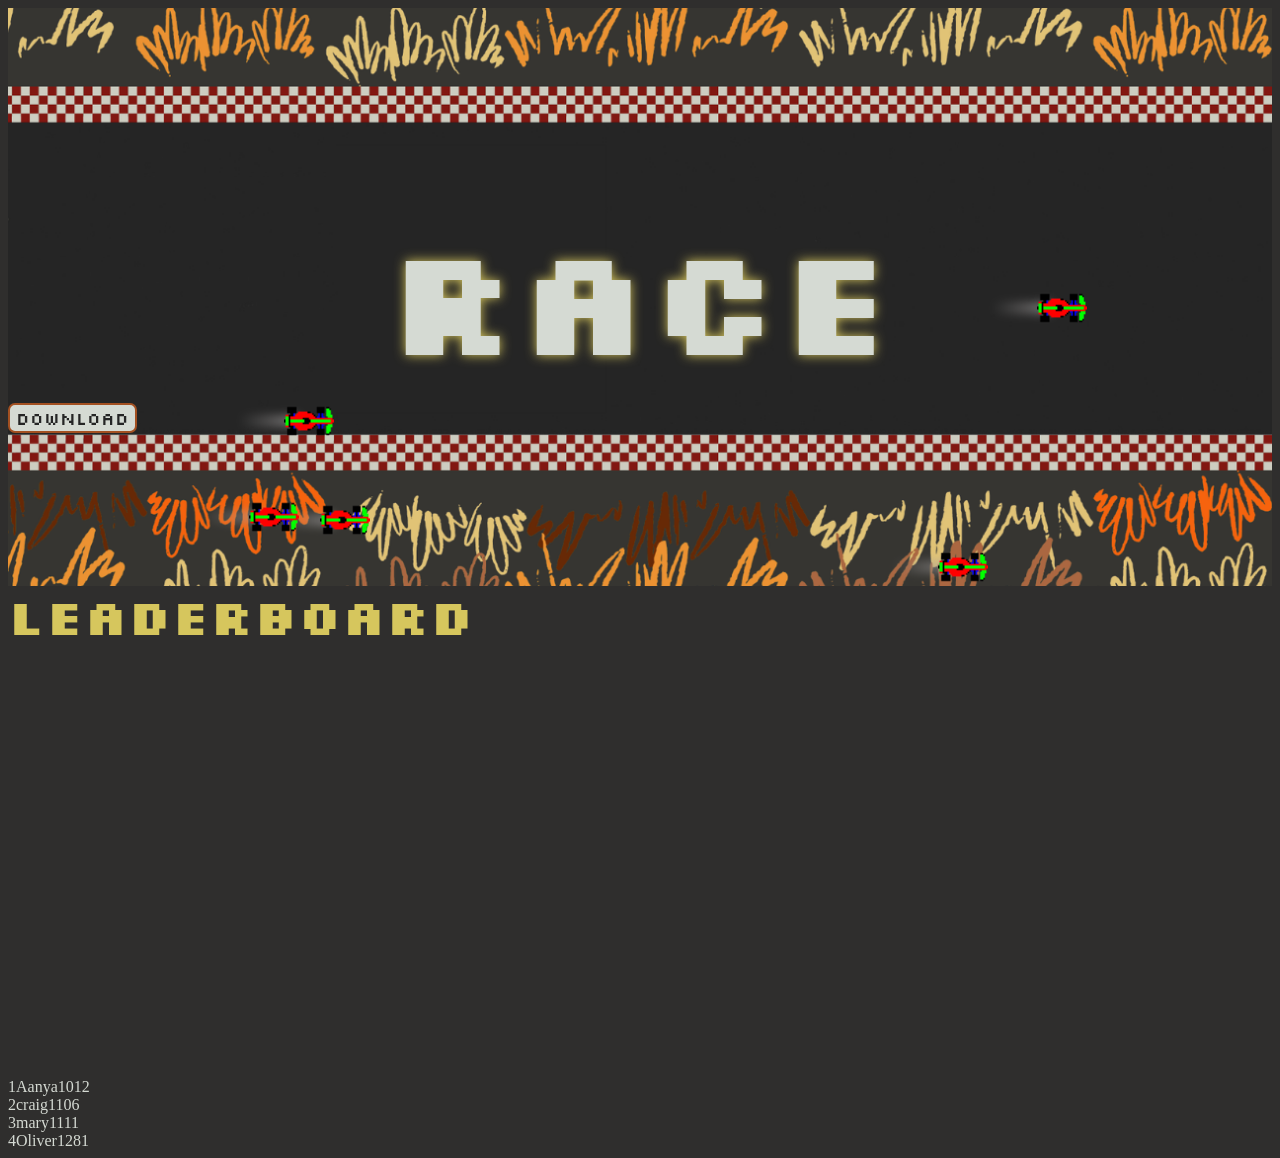
==== web/index.html @ 8d673bc2 "aghhh it all got dleted aghh i copy pasted from earlier branches tho" ====
<!DOCTYPE html>
<html>
    <head>
        <meta charset="utf-8">
        <link rel="stylesheet" href="style.css"/>
        <title>RACE</title> 
        <link rel="preconnect" href="https://fonts.googleapis.com">
        <link rel="preconnect" href="https://fonts.gstatic.com" crossorigin>
        <link href="https://fonts.googleapis.com/css2?family=Silkscreen:wght@400;700&display=swap" rel="stylesheet">
    </head>
    <body>
        <header id="top">
            <img id="bg" src="../Textures/Untitled design (26).png" >
            <h1>RACE</h1>
            <button>download</button>
        </header>
        <main>
            <h3>leaderboard</h3>
            <div id="lele"></div>
        </main>
        <script src="script.js"></script>
    </body>
</html>
---- web/style.css ----
.silkscreen-bold {
  font-family: "Silkscreen", sans-serif;
  font-weight: 400;
  font-style: normal;
}

body{
    background-color: #2f2e2d;
    color: #d5dad3;
    cursor: url(../Textures/ue\ \(1\).png),auto;
}
#bg{
    display: absolute;
    height: auto;
    width: 100%;
    object-fit: fill;
    z-index: -1;
    top: 0;
    left: 0;
}
h1{
    position: relative;
    display: flex;
    z-index: 1000000;
    font-size: 150px;
    justify-content: center;
    align-items: center;
    margin: 50px 80px;
    font-family: "Silkscreen", sans-serif;
    transform: translateY(-440px);
    text-shadow: 0 0 12px #d6c65d;
}
#top{
    display: contents;
    justify-content: center;
    align-items: center;
}
button{
    position: relative;
    z-index: 10000000;
    border: #a35021 solid 2px;
    border-radius: 7px;
    background-color: #d5dad3;
    color: #252525;
    font-family: "Silkscreen", sans-serif;
    font-size: large;
    display: flex;
    align-items: center;   
    justify-content: center;
    justify-self: center;
    transform: translateY(-480px);
}
button:hover{
    border-width: 3.5px;
    cursor: url(../Textures/ue\ \(1\).png),auto;
}
h3{
    display: absolute;
    justify-content: center;
    justify-self: center;
    align-items: top;
    font-family: "Silkscreen", sans-serif;
    font-size: 50px;
    transform: translateY(-380px);
    color: #d6c65d;
}
.trcar{
    position: absolute;
    width: 50px;
    height: 50px;

    opacity: 1;
    z-index: 9999;
}
.car{
    position: relative;
    width: 50px;
    z-index: 2;    
    transform: rotate(90deg);
}
.trcar::before{
    content: "";
    position: absolute;
    right: 35px;
    top: 50%;
    width: 60px;
    height: 12px;
    transform: translateY(-50%);
    background: linear-gradient(to left,rgba(163, 160, 160, 0.998),transparent);
    filter: blur(5px);
    opacity: 0.7;
    animation: exhaust 0.30s infinite alternate;
}
@keyframes exhaust{
    from{
        width: 40px;
        opacity: 0.4;
    }
    to{
        width: 75px;
        opacity: 0.8;
    }
}
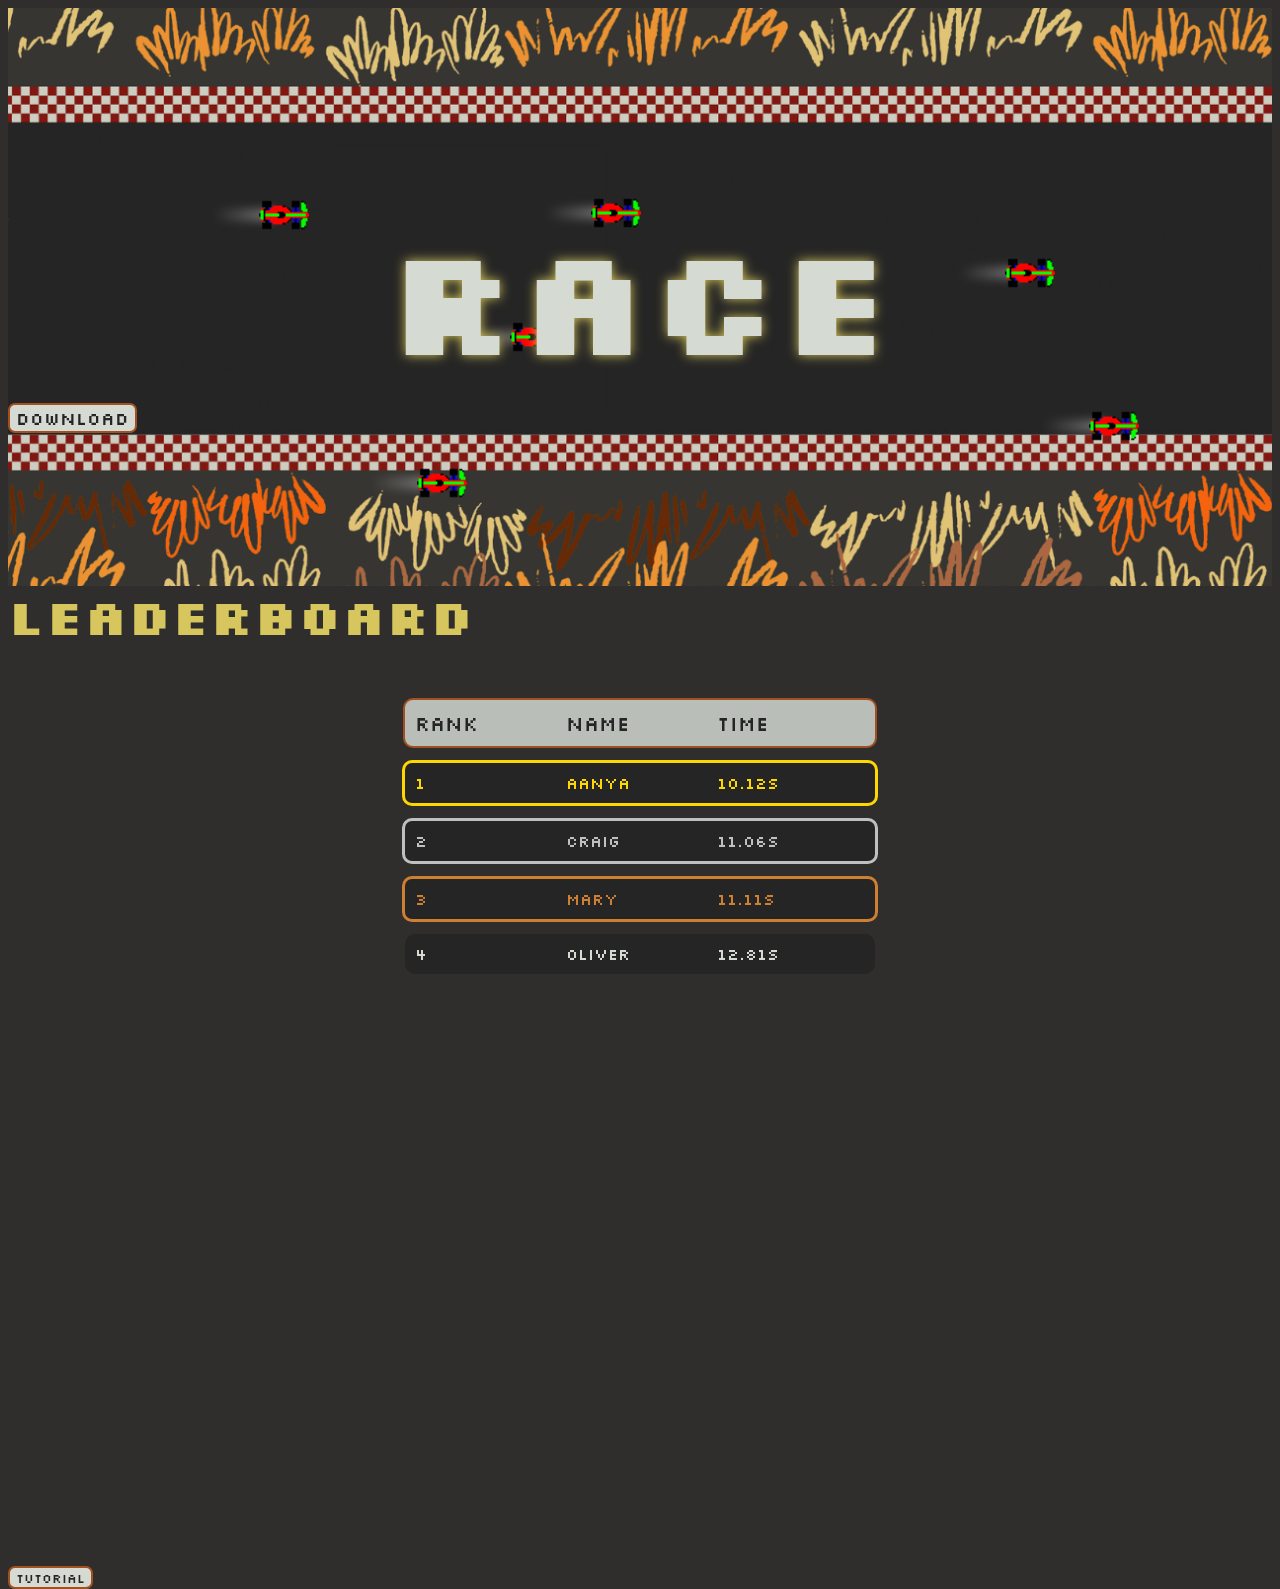
==== commit 569abc4a: "ooo tutorial is upppp" ====
--- a/web/index.html
+++ b/web/index.html
@@ -17,6 +17,14 @@
         <main>
             <h3>leaderboard</h3>
             <div id="lele"></div>
+            <button id="tut">TUTORIAL</button>
+            <div id="pop">
+                <div id="box">
+                    <h5>how to play</h5>
+                    <p> just drive really really<strong><em>fast</em></strong> get on the leaderboard and oliver will pay u like 10 quid idrk, i havent played the game umm yeah</p>
+                    <button id="cl">close</button>
+                </div>
+            </div>
         </main>
         <script src="script.js"></script>
     </body>
--- a/web/style.css
+++ b/web/style.css
@@ -35,7 +35,7 @@
     justify-content: center;
     align-items: center;
 }
-button{
+button:not(#tut){
     position: relative;
     z-index: 10000000;
     border: #a35021 solid 2px;
@@ -100,4 +100,89 @@
         width: 75px;
         opacity: 0.8;
     }
+}
+
+#lele div{
+    display: flex;
+    justify-content: space-between;
+    width: 450px;
+    font-family: "Silkscreen", sans-serif;
+    background-color: #252525;
+    color: #d5dad3;
+    padding: 10px;
+    margin: 12px 0;
+    border-radius: 10px;
+    margin-left: auto;
+    margin-right: auto;
+    transform: translateY(-380px);
+    opacity: 0;
+    animation: fade 0.5s forwards;
+    transition: 0.2s;
+}
+.one:hover{
+    box-shadow: 0 0 20px gold;
+    transform: scale(1.05);
+}
+.two:hover{
+    box-shadow: 0 0 20px silver;
+    transform: scale(1.05);
+}
+.three:hover{
+    box-shadow: 0 0 20px #cd7f32;
+    transform: scale(1.05);
+}
+#lele div:not(.one):not(.two):not(.three):not(.head):hover{
+    box-shadow: 0 0 10px #989b96;
+}
+#lele span{
+    width: 33%;
+}
+.head{
+    background-color: #d5dad3d6 !important;
+    color: #252525 !important;
+    border: 2px solid #a35021;
+    font-size: 20px;
+    margin: bottom 5px;
+}
+@keyframes fade{
+    from{
+        opacity: 0;
+    }
+    to{
+        opacity: 1;
+    }
+}
+#pop{
+    display: none;
+    position: fixed;
+    top: 0;
+    left: 0;
+    width: 100%;
+    height: 100%;
+    background-color: #d5dad3;
+    z-index: 10000000000;
+    justify-content: center;
+    align-items: center;
+}
+#box{
+    width: 500px;
+    padding: 30px;
+    background-color: #252525;
+    color: #a35021;
+    border: 3px solid #d6c65d;
+    border-radius: 20px;
+    font-family:"Silkscreen",sans-serif;
+    text-align: center;   
+}
+#cl{
+    transform: none;
+    margin-top: 20px;
+}
+#tut{
+    font-family: "Silkscreen",sans-serif;
+    border: 2px #a35021 solid;
+    background-color: #d5dad3;
+    color: #252525;
+    border-radius: 7px;
+    transform: translateY(200px);
 }
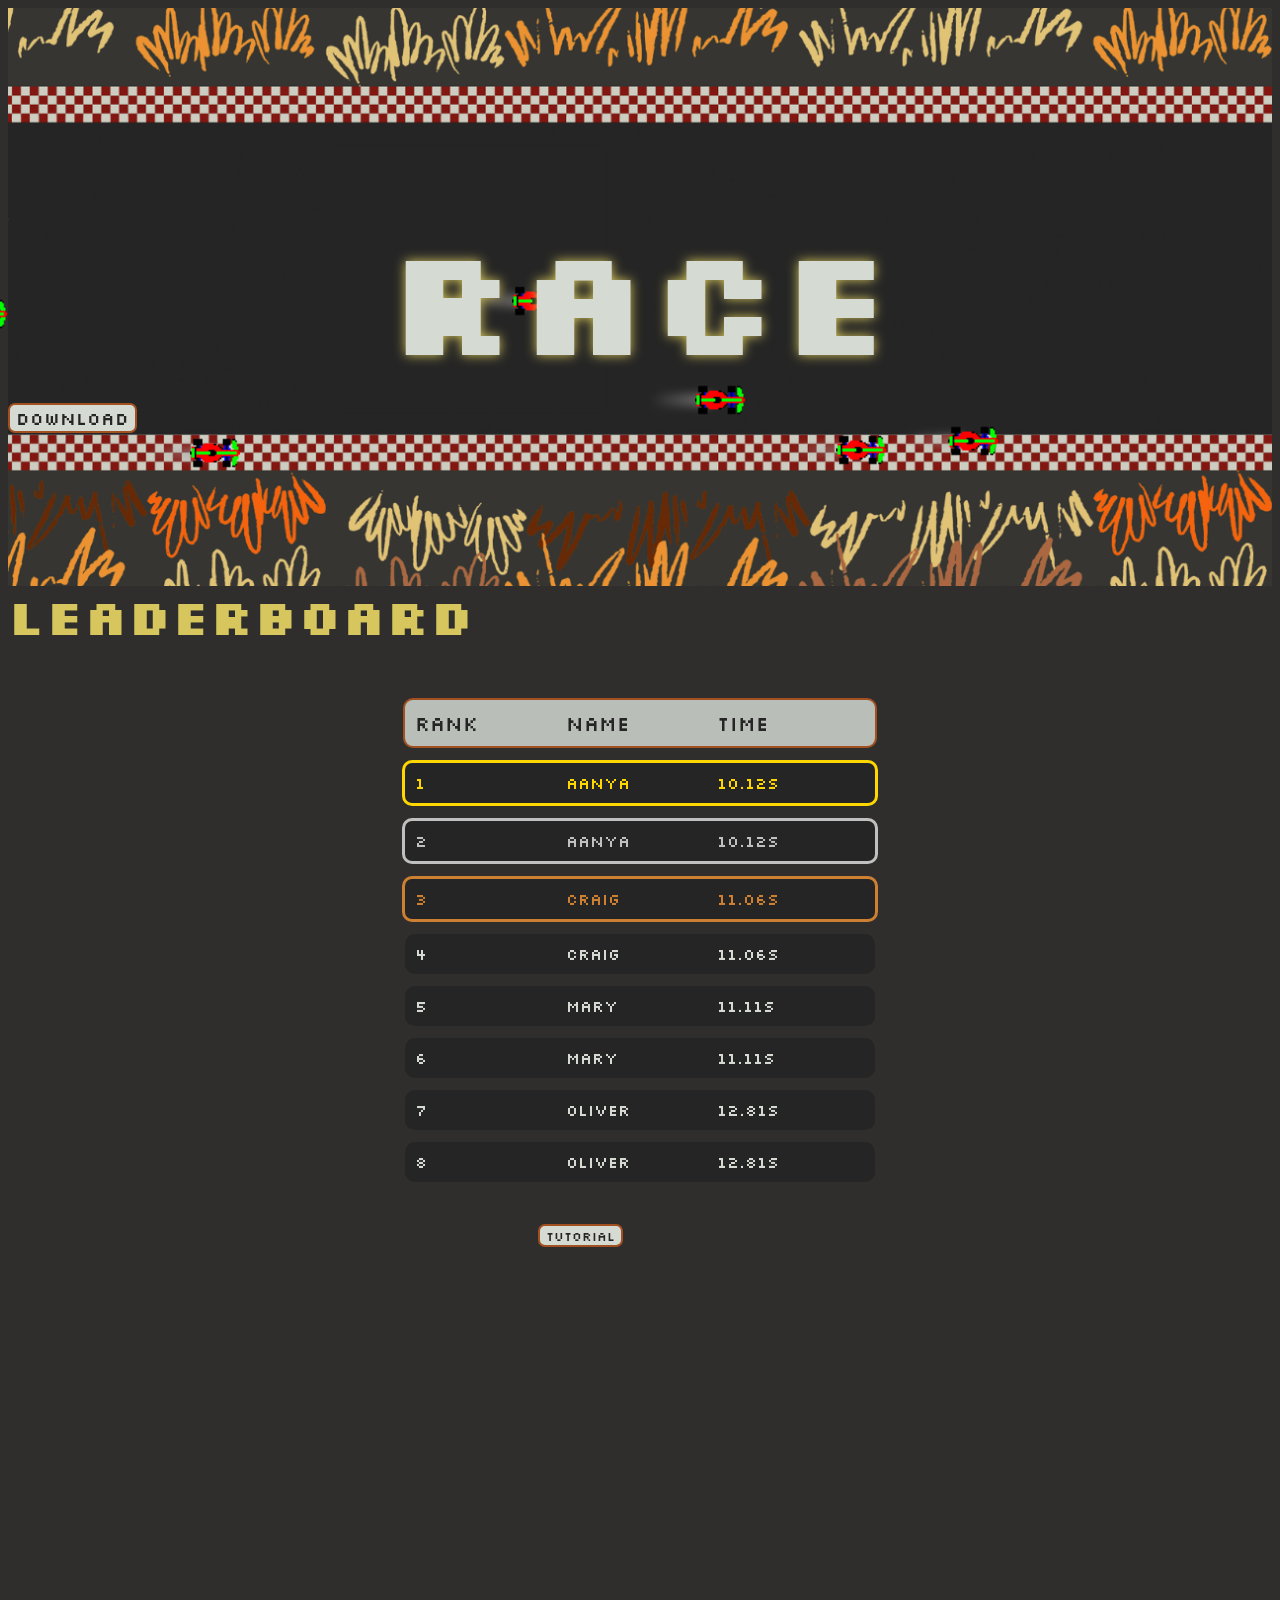
==== commit ada8afb4: "fixeed button positioning" ====
--- a/web/index.html
+++ b/web/index.html
@@ -17,6 +17,9 @@
         <main>
             <h3>leaderboard</h3>
             <div id="lele"></div>
+
+        </main>
+        <footer>                  
             <button id="tut">TUTORIAL</button>
             <div id="pop">
                 <div id="box">
@@ -24,8 +27,8 @@
                     <p> just drive really really<strong><em>fast</em></strong> get on the leaderboard and oliver will pay u like 10 quid idrk, i havent played the game umm yeah</p>
                     <button id="cl">close</button>
                 </div>
-            </div>
-        </main>
+            </div>      
+        </footer>
         <script src="script.js"></script>
     </body>
 </html>
--- a/web/style.css
+++ b/web/style.css
@@ -35,7 +35,7 @@
     justify-content: center;
     align-items: center;
 }
-button:not(#tut){
+button:not(#tut):not(button#cl){
     position: relative;
     z-index: 10000000;
     border: #a35021 solid 2px;
@@ -101,7 +101,9 @@
         opacity: 0.8;
     }
 }
-
+#lele{
+    transform: translateY(-380px);    
+}
 #lele div{
     display: flex;
     justify-content: space-between;
@@ -114,7 +116,7 @@
     border-radius: 10px;
     margin-left: auto;
     margin-right: auto;
-    transform: translateY(-380px);
+    transform: none;
     opacity: 0;
     animation: fade 0.5s forwards;
     transition: 0.2s;
@@ -174,15 +176,25 @@
     font-family:"Silkscreen",sans-serif;
     text-align: center;   
 }
-#cl{
+
+button#tut{
+    position: static;
+    font-family: "Silkscreen",sans-serif;
+    border: 2px #a35021 solid;
+    background-color: #d5dad3;
+    color: #252525;
+    border-radius: 7px;
+    margin-left: auto;
+    margin-right: auto;
+    justify-content: center;
+    transform: translateY(-350px) translateX(530px);
+}
+button#cl{
     transform: none;
     margin-top: 20px;
-}
-#tut{
     font-family: "Silkscreen",sans-serif;
-    border: 2px #a35021 solid;
+    border: #a35021 2px solid ;
     background-color: #d5dad3;
     color: #252525;
     border-radius: 7px;
-    transform: translateY(200px);
 }
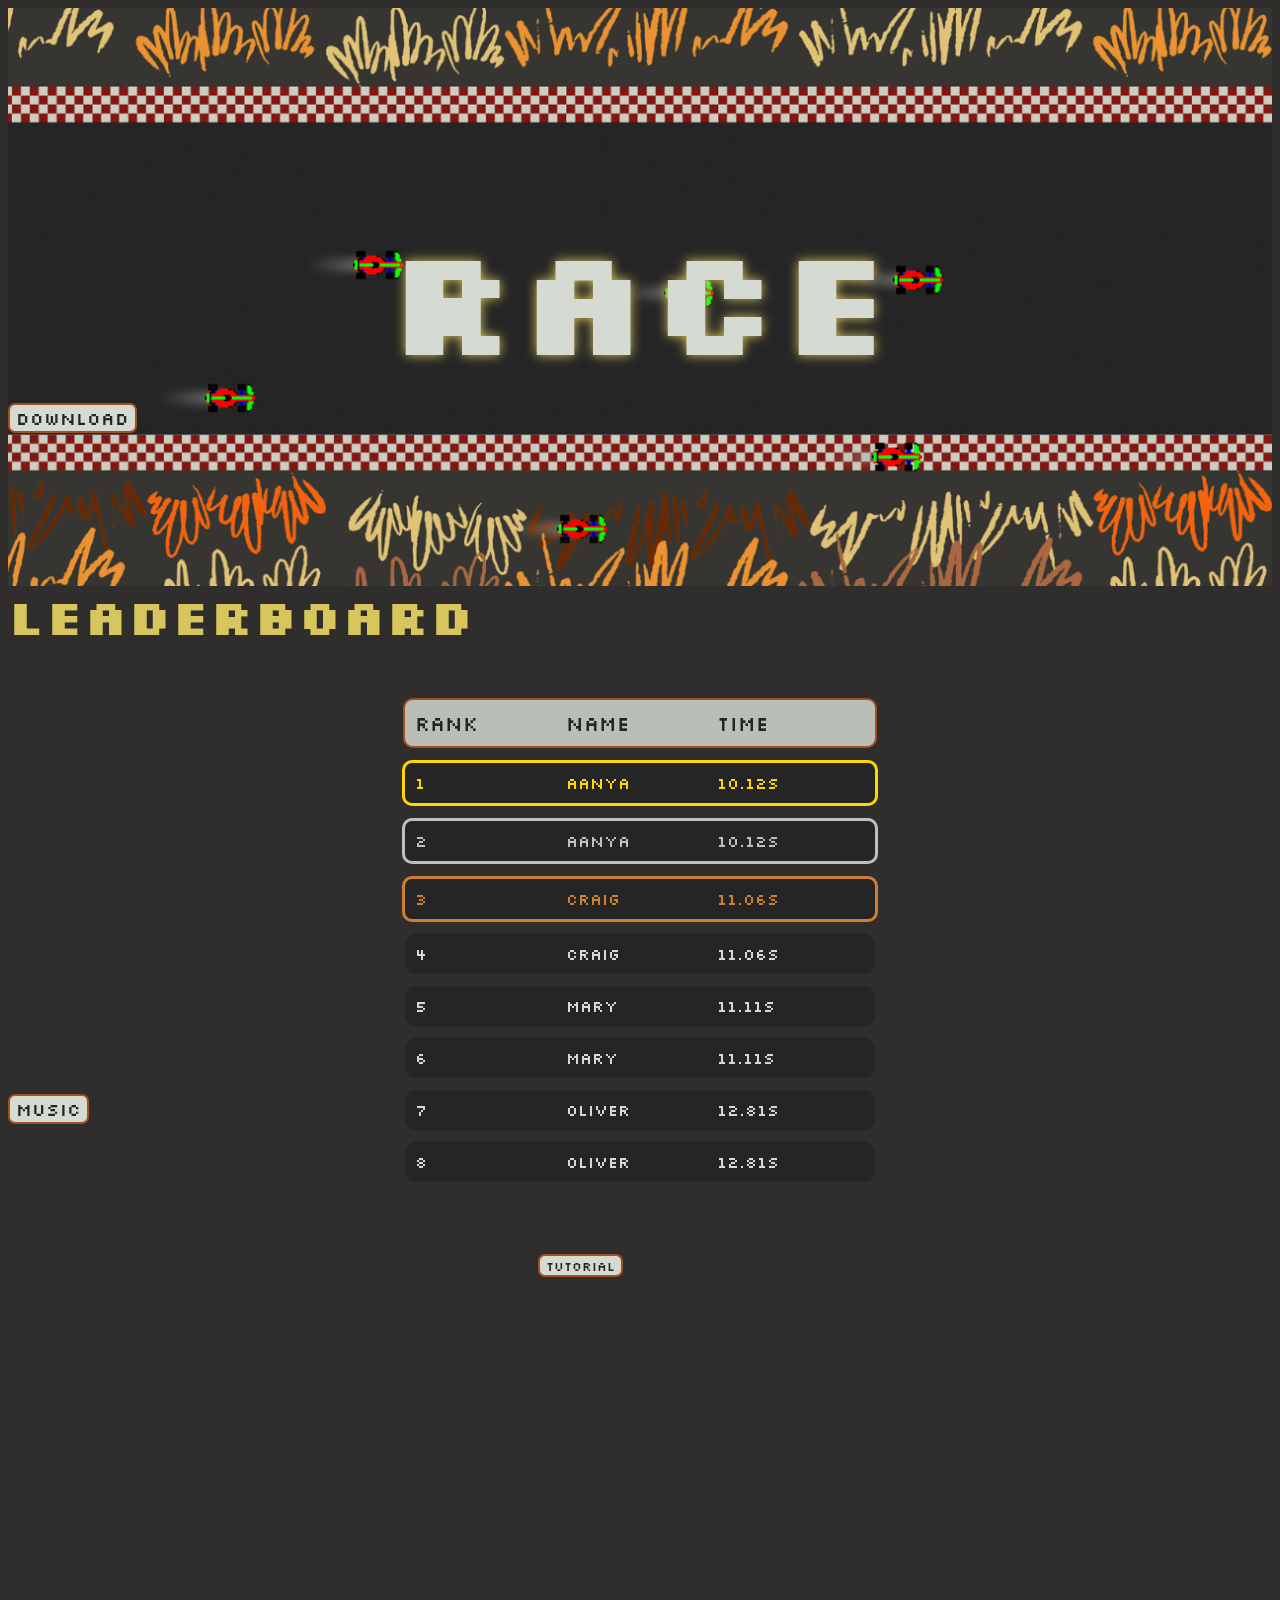
==== commit 4a94800d: "added dududu max versatappen but um the buttons not working which is really annoying" ====
--- a/web/index.html
+++ b/web/index.html
@@ -17,7 +17,13 @@
         <main>
             <h3>leaderboard</h3>
             <div id="lele"></div>
-
+            <iframe
+                id="music"
+                src="https://www.youtube.com/embed/mS41bHNw1WI?enablejsapi=1"
+                allow="autoplay"
+                style="display:none;">
+            </iframe>
+            <button id="mus">music</button>
         </main>
         <footer>                  
             <button id="tut">TUTORIAL</button>
@@ -29,6 +35,7 @@
                 </div>
             </div>      
         </footer>
+        <script src="https://www.youtube.com/iframe_api"></script>
         <script src="script.js"></script>
     </body>
 </html>
--- a/web/style.css
+++ b/web/style.css
@@ -7,7 +7,7 @@
 body{
     background-color: #2f2e2d;
     color: #d5dad3;
-    cursor: url(../Textures/ue\ \(1\).png),auto;
+    cursor: url(ue\ \(1\).png),auto;
 }
 #bg{
     display: absolute;
@@ -52,7 +52,7 @@
 }
 button:hover{
     border-width: 3.5px;
-    cursor: url(../Textures/ue\ \(1\).png),auto;
+    cursor: url(ue\ \(1\).png),auto;
 }
 h3{
     display: absolute;
@@ -197,4 +197,7 @@
     background-color: #d5dad3;
     color: #252525;
     border-radius: 7px;
+}
+.hcar{
+    filter: drop-shadow(0 0 10px #d5dad3 );
 }
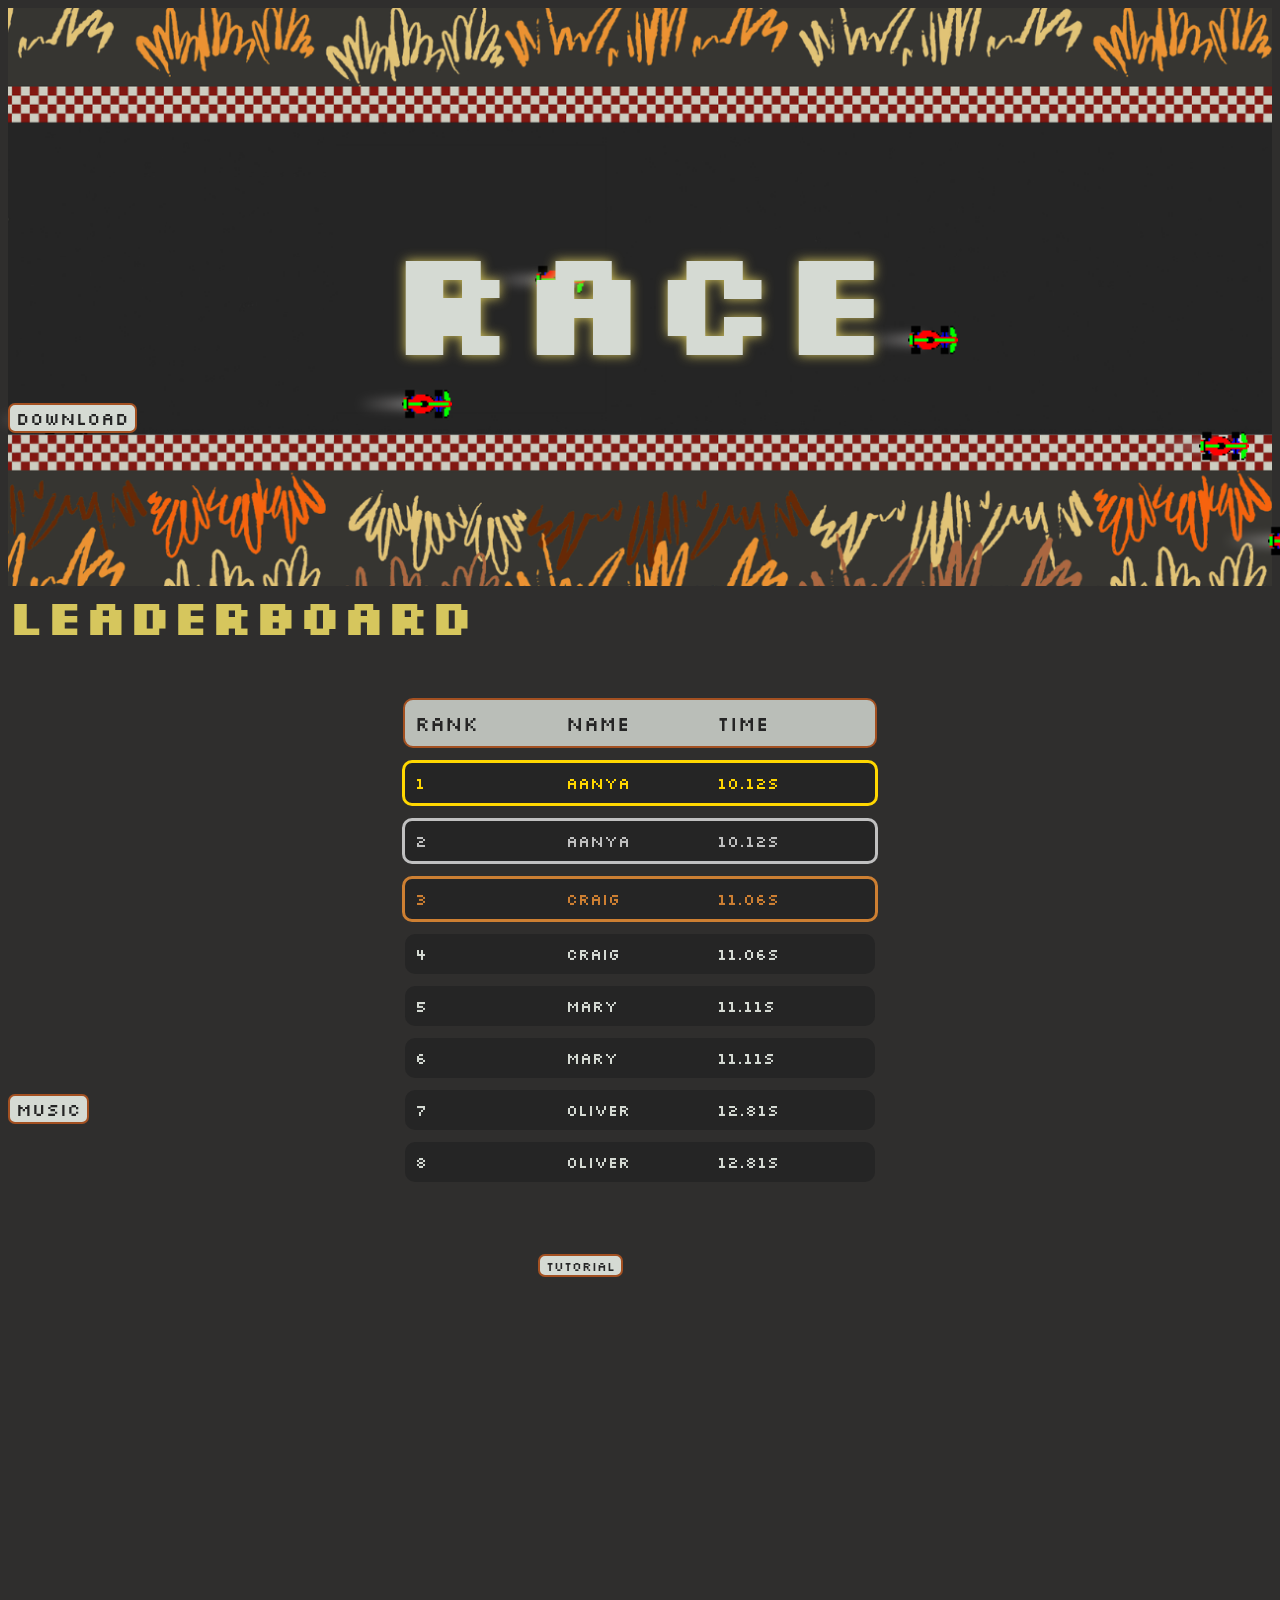
==== commit 1aa4d269: "its not working the music omgggg aghh im gonna crash out icl" ====
--- a/web/index.html
+++ b/web/index.html
@@ -16,14 +16,17 @@
         </header>
         <main>
             <h3>leaderboard</h3>
-            <div id="lele"></div>
+            <div id="lele"></div>            
+            <button id="mus">music</button>
             <iframe
                 id="music"
+                width="200"
+                height="200"
                 src="https://www.youtube.com/embed/mS41bHNw1WI?enablejsapi=1"
                 allow="autoplay"
-                style="display:none;">
+                style="position:absolute; opacity:0; pointer-events:none;">
             </iframe>
-            <button id="mus">music</button>
+
         </main>
         <footer>                  
             <button id="tut">TUTORIAL</button>
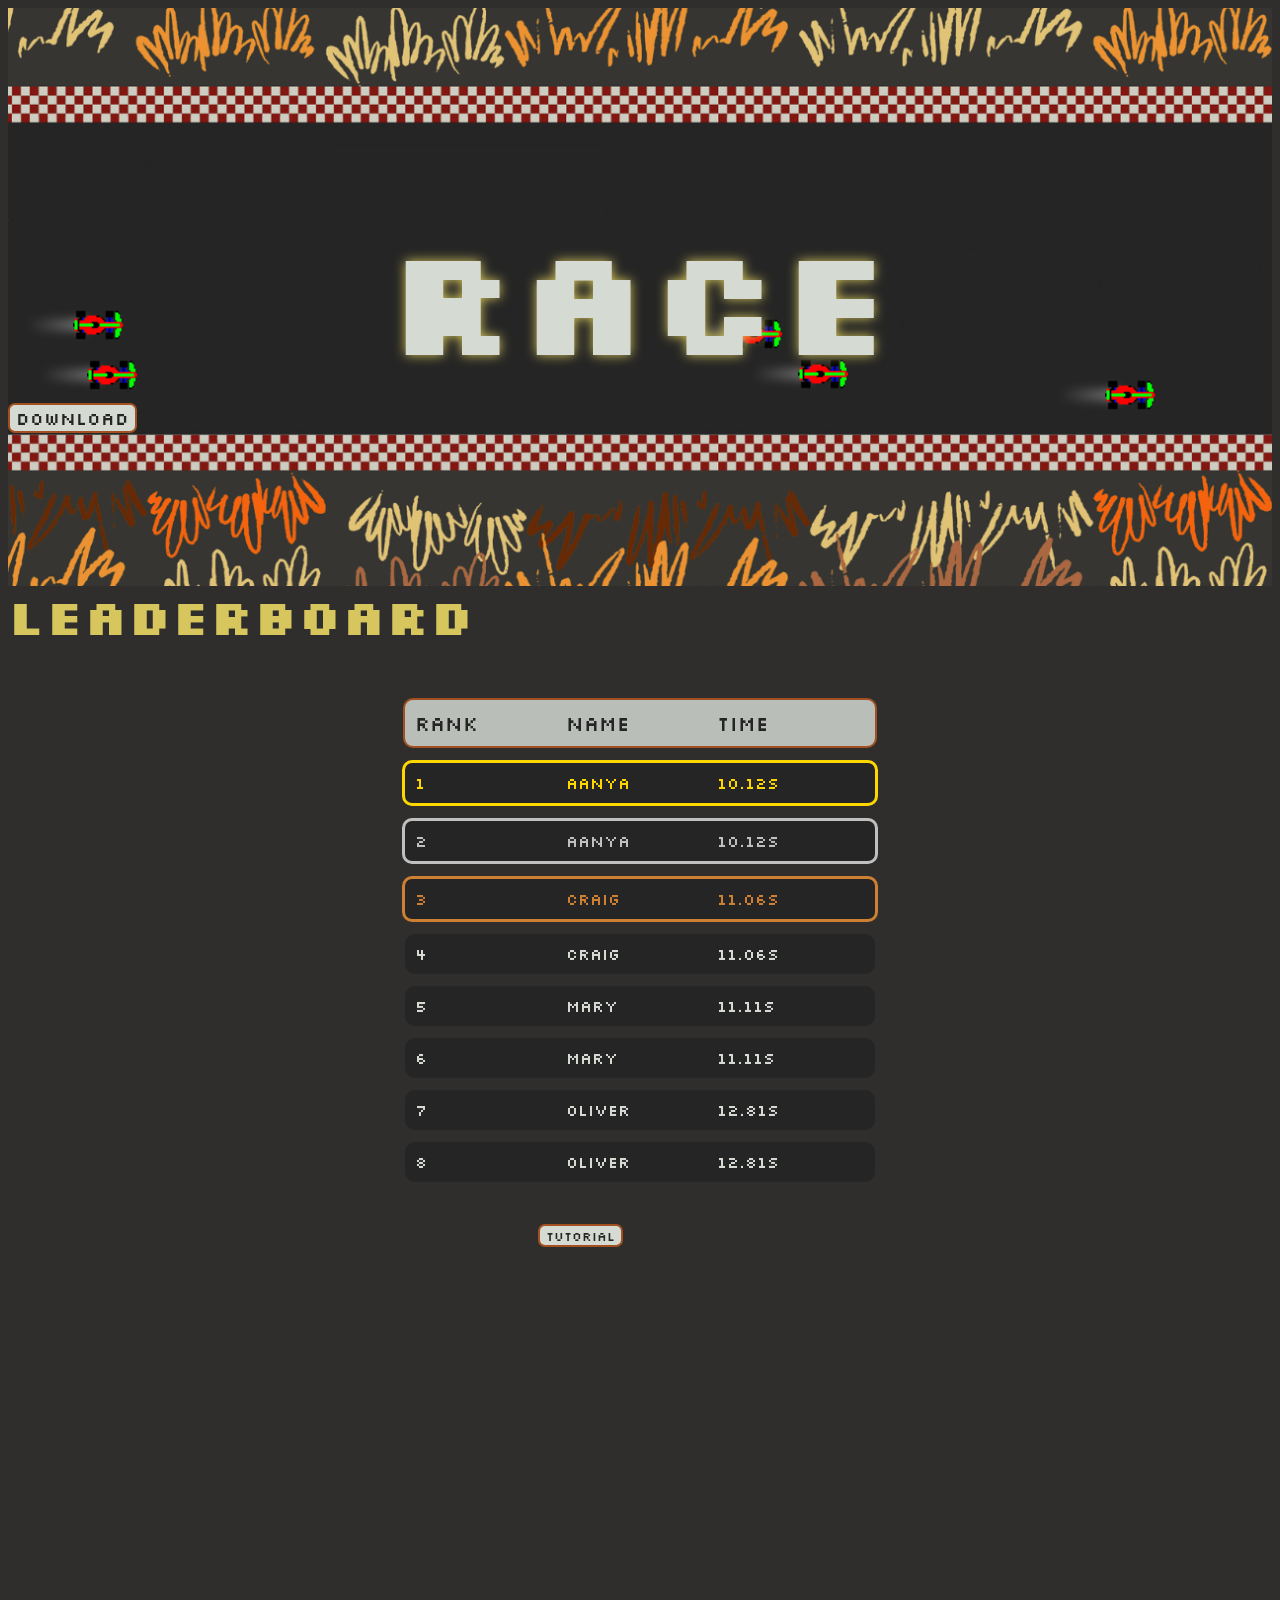
==== commit 7192a1d9: "adding a lil boost to cars, ( i genuinely be doing anything)" ====
--- a/web/index.html
+++ b/web/index.html
@@ -17,7 +17,7 @@
         <main>
             <h3>leaderboard</h3>
             <div id="lele"></div>            
-            <button id="mus">music</button>
+            <!--<button id="mus">music</button>
             <iframe
                 id="music"
                 width="200"
@@ -25,7 +25,7 @@
                 src="https://www.youtube.com/embed/mS41bHNw1WI?enablejsapi=1"
                 allow="autoplay"
                 style="position:absolute; opacity:0; pointer-events:none;">
-            </iframe>
+            </iframe> saved for fixing at a later date -->
 
         </main>
         <footer>                  
